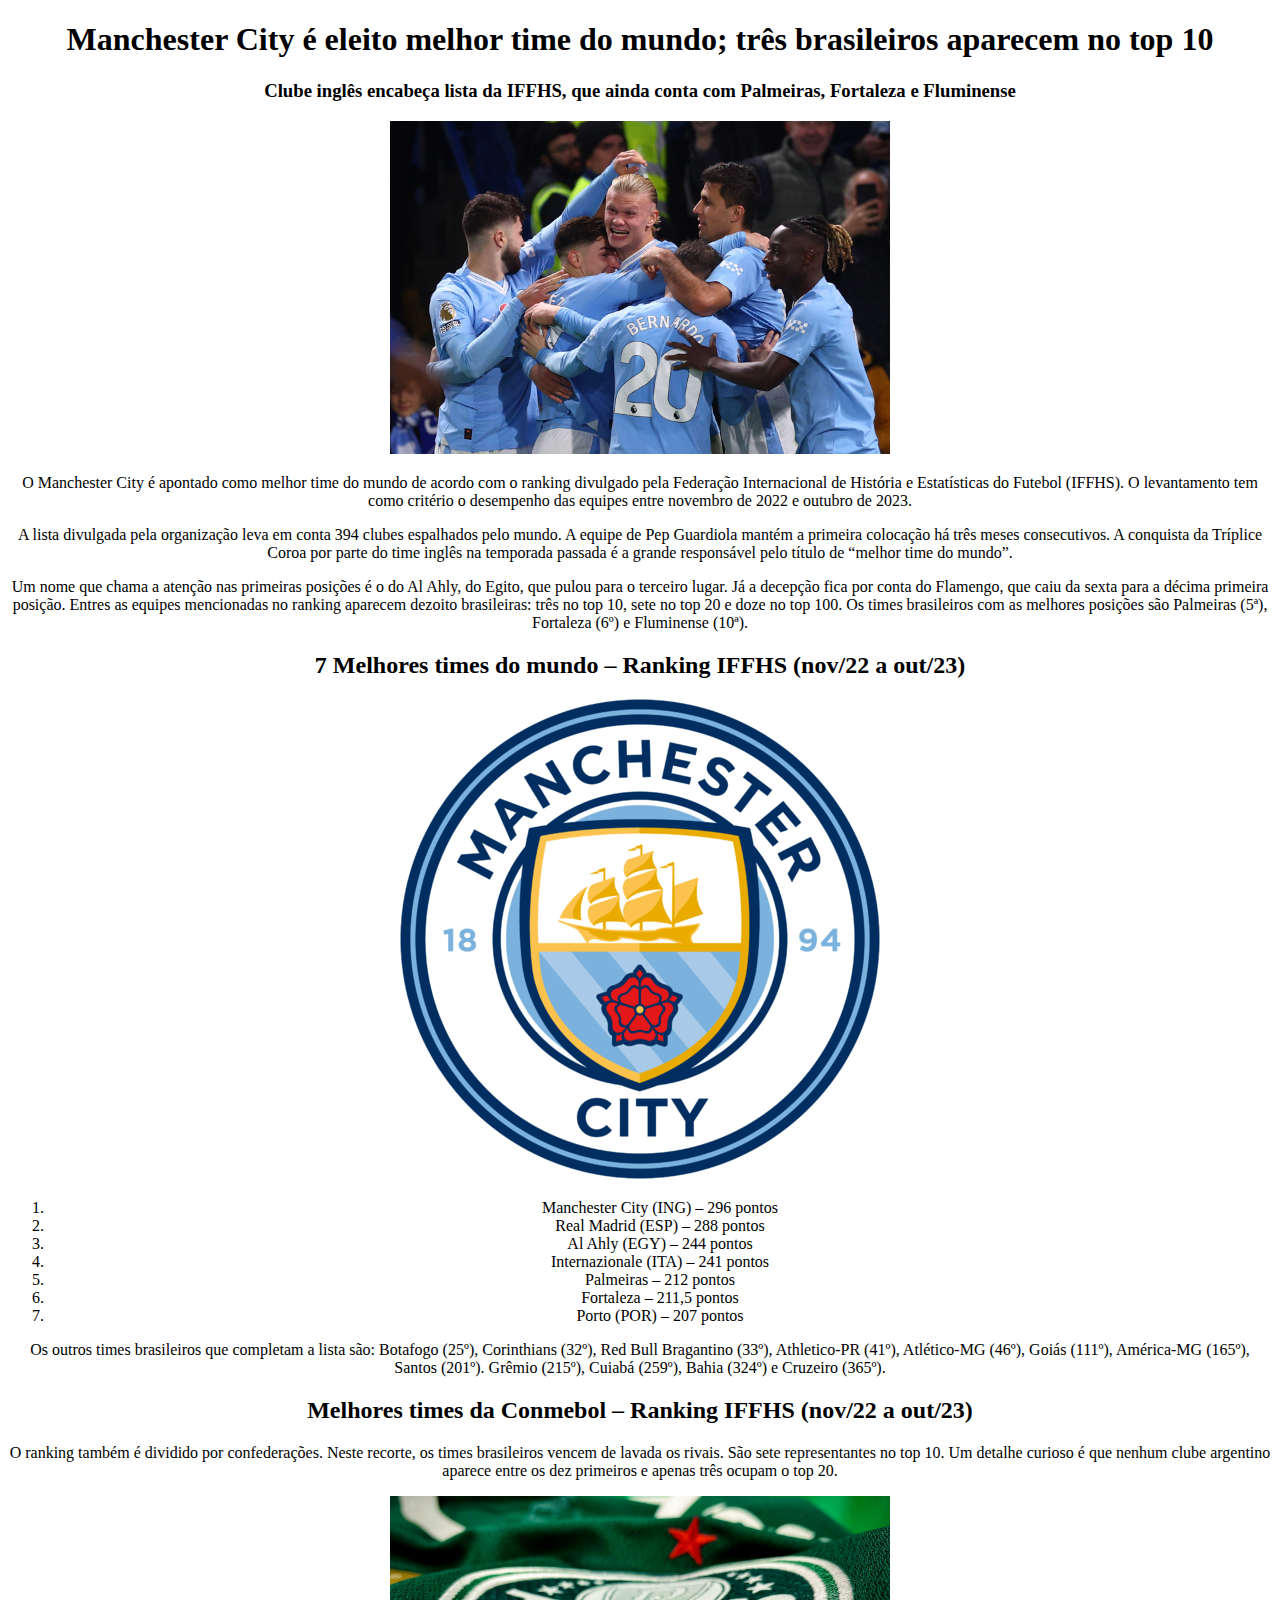
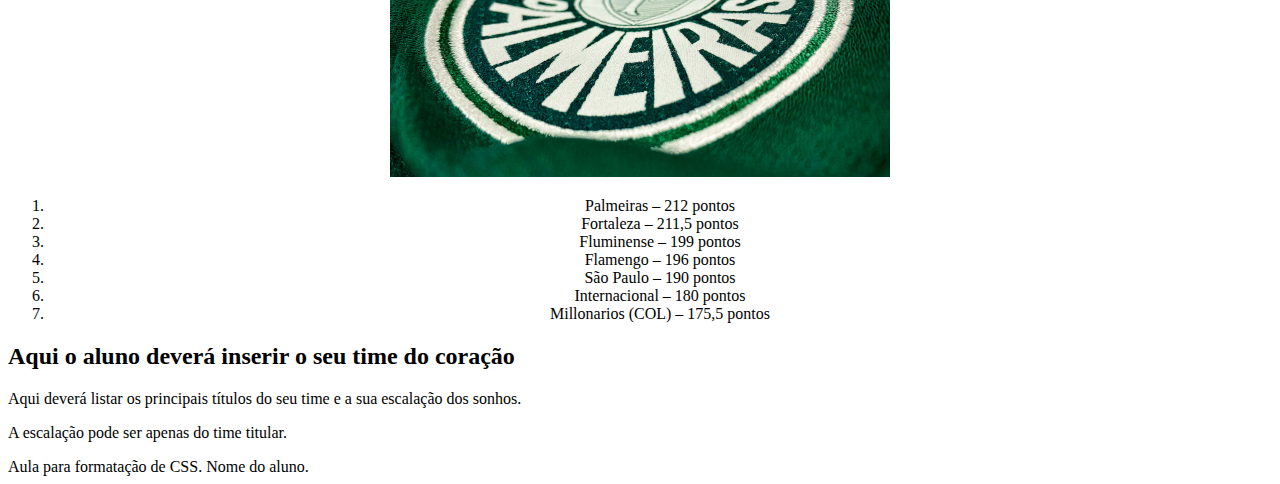
==== index.html @ a040b24a "Add files via upload" ====
<!DOCTYPE html>
<html lang="pt-br">
  <head>
    <meta charset="UTF-8" />
    <meta name="viewport" content="width=device-width, initial-scale=1.0" />
    <title>Ranking Melhores times</title>
    <link rel="stylesheet" href="estilo.css">
  </head>

  <!--Essa página foi criada utilizando como o texto do artigo do shttps://www.cnnbrasil.com.br/esportes/futebol/flamengo/manchester-city-e-eleito-melhor-time-do-mundo-tres-brasileiros-aparecem-no-top-10/ 
Autor: João Ricardo. CNN - 15/11/2023 às 16:35 -->
  <body>
    <div class="conteudo-principal">
      <h1>
        Manchester City é eleito melhor time do mundo; três brasileiros aparecem
        no top 10
      </h1>
      <h3>
        Clube inglês encabeça lista da IFFHS, que ainda conta com Palmeiras,
        Fortaleza e Fluminense
      </h3>

      <img id="jogadores" src="img/foot.jpg" alt="futebol">

      <p>
        O Manchester City é apontado como melhor time do mundo de acordo com o
        ranking divulgado pela Federação Internacional de História e
        Estatísticas do Futebol (IFFHS). O levantamento tem como critério o
        desempenho das equipes entre novembro de 2022 e outubro de 2023.
      </p>

      <p>
        A lista divulgada pela organização leva em conta 394 clubes espalhados
        pelo mundo. A equipe de Pep Guardiola mantém a primeira colocação há
        três meses consecutivos. A conquista da Tríplice Coroa por parte do time
        inglês na temporada passada é a grande responsável pelo título de
        “melhor time do mundo”.
      </p>

      <p>
        Um nome que chama a atenção nas primeiras posições é o do Al Ahly, do
        Egito, que pulou para o terceiro lugar. Já a decepção fica por conta do
        Flamengo, que caiu da sexta para a décima primeira posição. Entres as
        equipes mencionadas no ranking aparecem dezoito brasileiras: três no top
        10, sete no top 20 e doze no top 100. Os times brasileiros com as
        melhores posições são Palmeiras (5ª), Fortaleza (6º) e Fluminense (10ª).
      </p>
    </div>


    <div class="conteudo-lista">
        <h2>7 Melhores times do mundo – Ranking IFFHS (nov/22 a out/23)</h2>
        <img src="img/Manchester.png" alt="emblema manchester city">
        <ol>
            <li>Manchester City (ING) – 296 pontos</li>
            <li>Real Madrid (ESP) – 288 pontos</li>
            <li>Al Ahly (EGY) – 244 pontos</li>
            <li>Internazionale (ITA) – 241 pontos</li>
            <li>Palmeiras – 212 pontos</li>
            <li>Fortaleza – 211,5 pontos</li>
            <li>Porto (POR) – 207 pontos</li>
        </ol>

        <p>Os outros times brasileiros que completam a lista são: Botafogo (25º), Corinthians (32º), Red Bull Bragantino (33º), Athletico-PR (41º), Atlético-MG (46º), Goiás (111º), América-MG (165º), Santos (201º). Grêmio (215º), Cuiabá (259º), Bahia (324º) e Cruzeiro (365º).</p>
    </div>   
    
    <div class="conteudo-lista">
        <h2>Melhores times da Conmebol – Ranking IFFHS (nov/22 a out/23)</h2>
        <p>O ranking também é dividido por confederações. Neste recorte, os times brasileiros vencem de lavada os rivais. São sete representantes no top 10. Um detalhe curioso é que nenhum clube argentino aparece entre os dez primeiros e apenas três ocupam o top 20.</p>

        <img id="palm" src="img/palmeiras.jpg" alt="">

        <ol>
            <li>Palmeiras – 212 pontos</li>
            <li>Fortaleza – 211,5 pontos</li>
            <li>Fluminense – 199 pontos</li>
            <li>Flamengo – 196 pontos</li>
            <li>São Paulo – 190 pontos</li>
            <li>Internacional – 180 pontos</li>
            <li>Millonarios (COL) – 175,5 pontos</li>
        </ol>

    </div>

    <div class="meu-time">
      <h2>Aqui o aluno deverá inserir o seu time do coração</h2>
      <p>Aqui deverá listar os principais títulos do seu time e a sua escalação dos sonhos.</p>
      <p>A escalação pode ser apenas do time titular.</p>


    </div>

    <footer>Aula para formatação de CSS. Nome do aluno.</footer>
  </body>
</html>
---- estilo.css ----
#jogadores{
    width: 500px;
}

#palm{
    width: 500px;
}

.conteudo-principal{
    text-align: center;
}
.conteudo-lista{
    text-align: center;
}
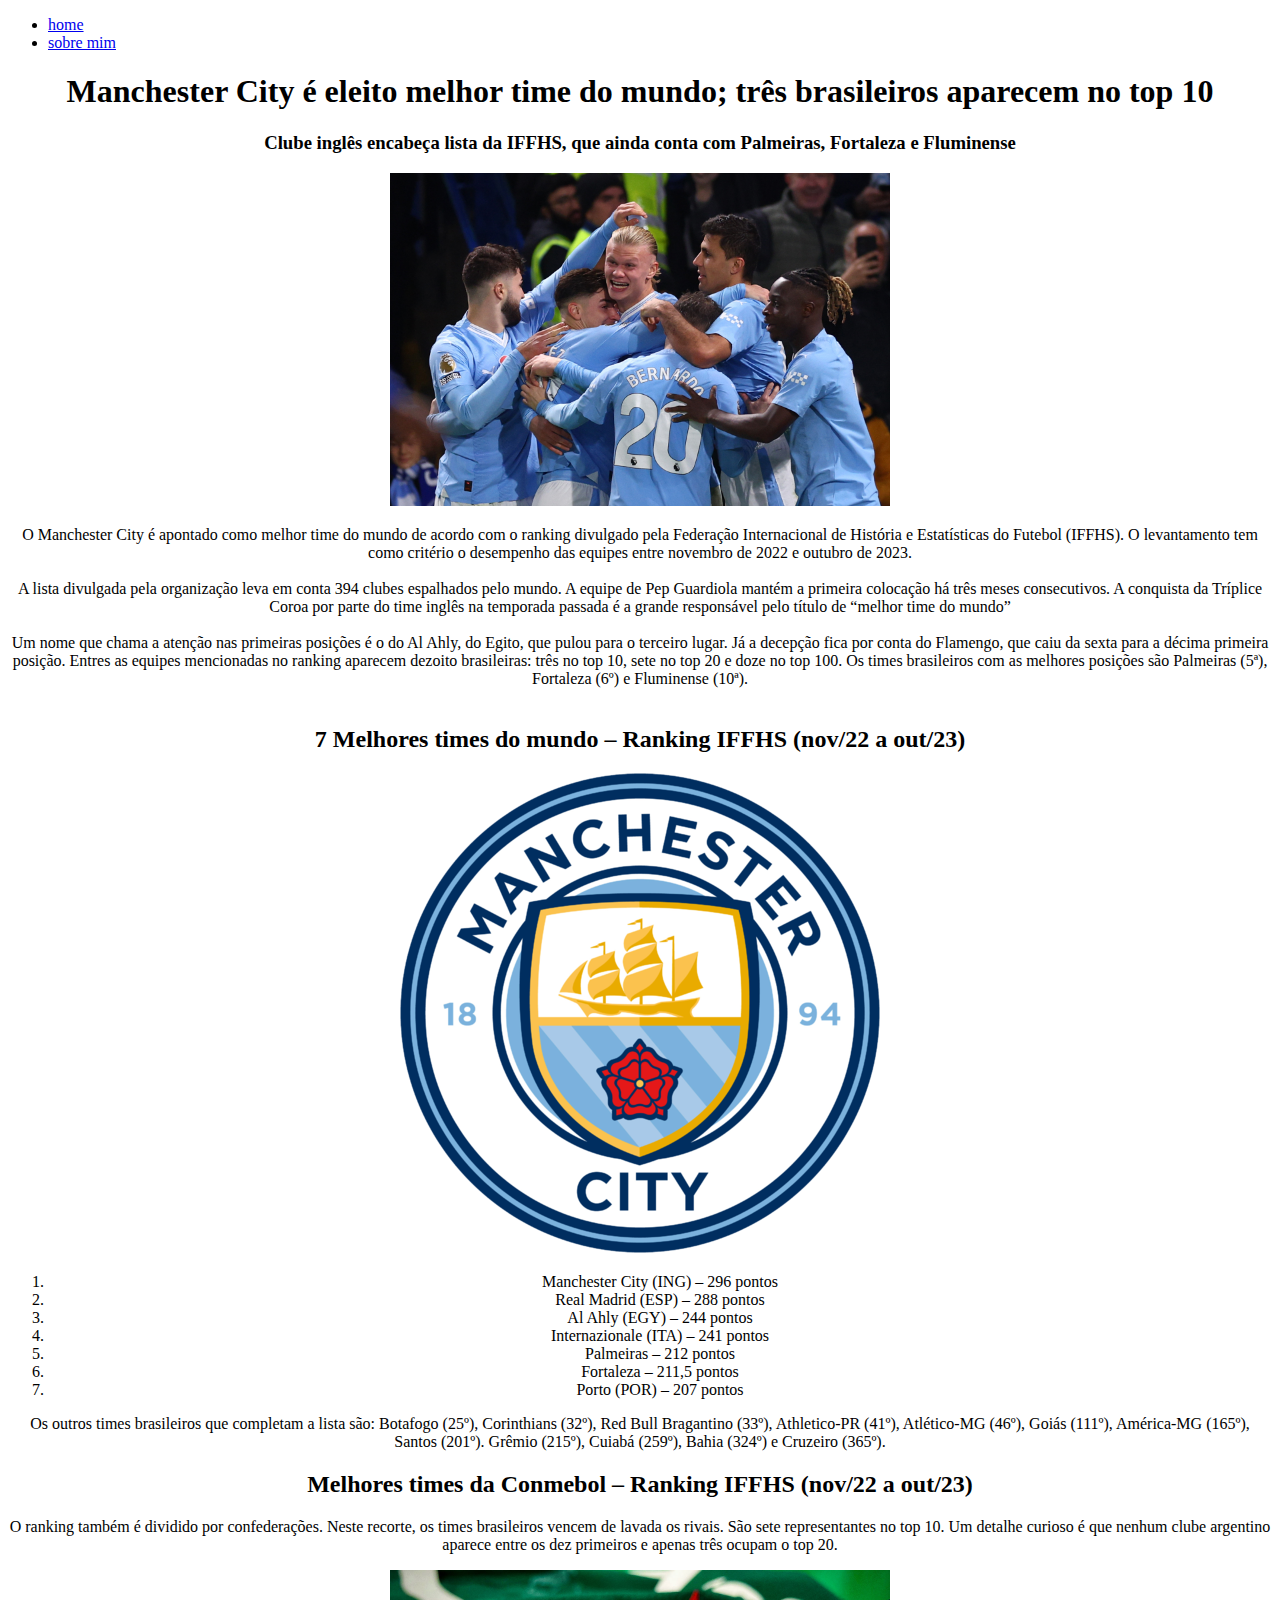
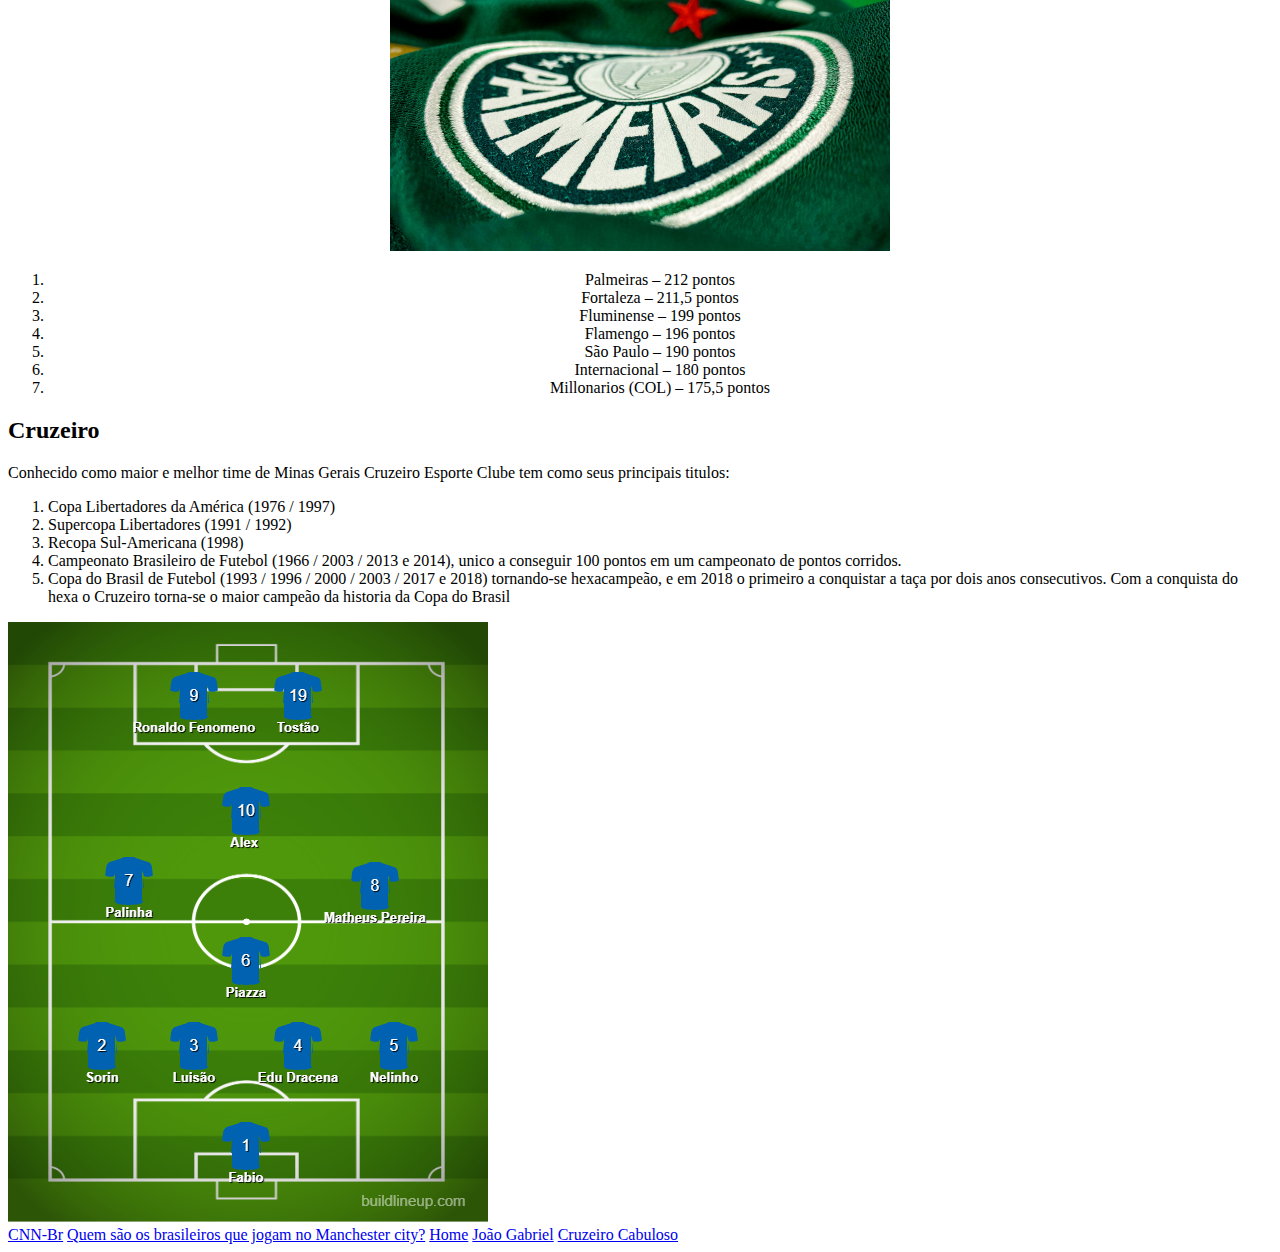
==== commit 8d33b508: "Add files via upload" ====
--- a/index.html
+++ b/index.html
@@ -9,48 +9,52 @@
 
   <!--Essa página foi criada utilizando como o texto do artigo do shttps://www.cnnbrasil.com.br/esportes/futebol/flamengo/manchester-city-e-eleito-melhor-time-do-mundo-tres-brasileiros-aparecem-no-top-10/ 
 Autor: João Ricardo. CNN - 15/11/2023 às 16:35 -->
-  <body>
+  <body >
+
+    <header>
+      <div>
+        <ul>
+          <li id="lado"><a href="index.html">home</a></li>
+          <li id="lado"><a href="sobremim.html">sobre mim</a></li> 
+        </ul>
+      </div>
+    </header>
     <div class="conteudo-principal">
       <h1>
         Manchester City é eleito melhor time do mundo; três brasileiros aparecem
-        no top 10
+        no top 10 
       </h1>
-      <h3>
-        Clube inglês encabeça lista da IFFHS, que ainda conta com Palmeiras,
-        Fortaleza e Fluminense
-      </h3>
-
-      <img id="jogadores" src="img/foot.jpg" alt="futebol">
+        <h3>
+          Clube inglês encabeça lista da IFFHS, que ainda conta com Palmeiras,
+          Fortaleza e Fluminense
+        </h3>
+      <img  id="jogadores" src="img/foot.jpg" alt="futebol">
 
       <p>
         O Manchester City é apontado como melhor time do mundo de acordo com o
         ranking divulgado pela Federação Internacional de História e
         Estatísticas do Futebol (IFFHS). O levantamento tem como critério o
-        desempenho das equipes entre novembro de 2022 e outubro de 2023.
-      </p>
-
-      <p>
+        desempenho das equipes entre novembro de 2022 e outubro de 2023. <br><br>
+      
         A lista divulgada pela organização leva em conta 394 clubes espalhados
         pelo mundo. A equipe de Pep Guardiola mantém a primeira colocação há
         três meses consecutivos. A conquista da Tríplice Coroa por parte do time
         inglês na temporada passada é a grande responsável pelo título de
-        “melhor time do mundo”.
-      </p>
-
-      <p>
+        “melhor time do mundo”<br><br>
+      
         Um nome que chama a atenção nas primeiras posições é o do Al Ahly, do
         Egito, que pulou para o terceiro lugar. Já a decepção fica por conta do
         Flamengo, que caiu da sexta para a décima primeira posição. Entres as
         equipes mencionadas no ranking aparecem dezoito brasileiras: três no top
         10, sete no top 20 e doze no top 100. Os times brasileiros com as
-        melhores posições são Palmeiras (5ª), Fortaleza (6º) e Fluminense (10ª).
+        melhores posições são Palmeiras (5ª), Fortaleza (6º) e Fluminense (10ª). <br><br>
       </p>
     </div>
 
 
     <div class="conteudo-lista">
         <h2>7 Melhores times do mundo – Ranking IFFHS (nov/22 a out/23)</h2>
-        <img src="img/Manchester.png" alt="emblema manchester city">
+        <img id="man" src="img/Manchester.png" alt="emblema manchester city">
         <ol>
             <li>Manchester City (ING) – 296 pontos</li>
             <li>Real Madrid (ESP) – 288 pontos</li>
@@ -68,7 +72,7 @@
         <h2>Melhores times da Conmebol – Ranking IFFHS (nov/22 a out/23)</h2>
         <p>O ranking também é dividido por confederações. Neste recorte, os times brasileiros vencem de lavada os rivais. São sete representantes no top 10. Um detalhe curioso é que nenhum clube argentino aparece entre os dez primeiros e apenas três ocupam o top 20.</p>
 
-        <img id="palm" src="img/palmeiras.jpg" alt="">
+        <img id="palm" src="img/palmeiras.jpg" alt="camisa do palmeiras">
 
         <ol>
             <li>Palmeiras – 212 pontos</li>
@@ -83,13 +87,28 @@
     </div>
 
     <div class="meu-time">
-      <h2>Aqui o aluno deverá inserir o seu time do coração</h2>
-      <p>Aqui deverá listar os principais títulos do seu time e a sua escalação dos sonhos.</p>
-      <p>A escalação pode ser apenas do time titular.</p>
+      <h2>Cruzeiro</h2>
+      <p>Conhecido como maior e melhor time de Minas Gerais Cruzeiro Esporte Clube tem como seus principais titulos:</p>
+      <ol>
+        <li> Copa Libertadores da América (1976 / 1997)</li>
+        <li> Supercopa Libertadores (1991 / 1992)</li>
+        <li> Recopa Sul-Americana (1998) </li>
+        <li> Campeonato Brasileiro de Futebol (1966 / 2003 / 2013 e 2014), unico a conseguir 100 pontos em um campeonato de pontos corridos.</li>
+        <li> Copa do Brasil de Futebol (1993 / 1996 / 2000 / 2003 / 2017 e 2018) tornando-se hexacampeão, e em 2018 o primeiro a conquistar a taça por dois anos consecutivos. Com a conquista do hexa o Cruzeiro torna-se o maior campeão da historia da Copa do Brasil</li>
+
+      </ol>
+      <img src="img/timesonho.png" alt="escalação dos sonhos do cruzeiro">
 
 
     </div>
 
-    <footer>Aula para formatação de CSS. Nome do aluno.</footer>
+    <footer>
+      <a id="roda" href="https://www.cnnbrasil.com.br/esportes/futebol/flamengo/manchester-city-e-eleito-melhor-time-do-mundo-tres-brasileiros-aparecem-no-top-10/ ">CNN-Br</a>
+      <a id="roda" href="https://www.sambafoot.com/br/foi-pro-exterior/quem-sao-brasileiros-jogam-manchester-city">Quem são os brasileiros que jogam no Manchester city?</a>
+      <a id="roda" href="index.html">Home</a>
+      <a id="roda" href="sobremim.html">João Gabriel</a>
+      <a id="roda" href="https://pt.wikipedia.org/wiki/T%C3%ADtulos_do_Cruzeiro_Esporte_Clube">Cruzeiro Cabuloso</a>
+      
+    </footer>
   </body>
 </html>
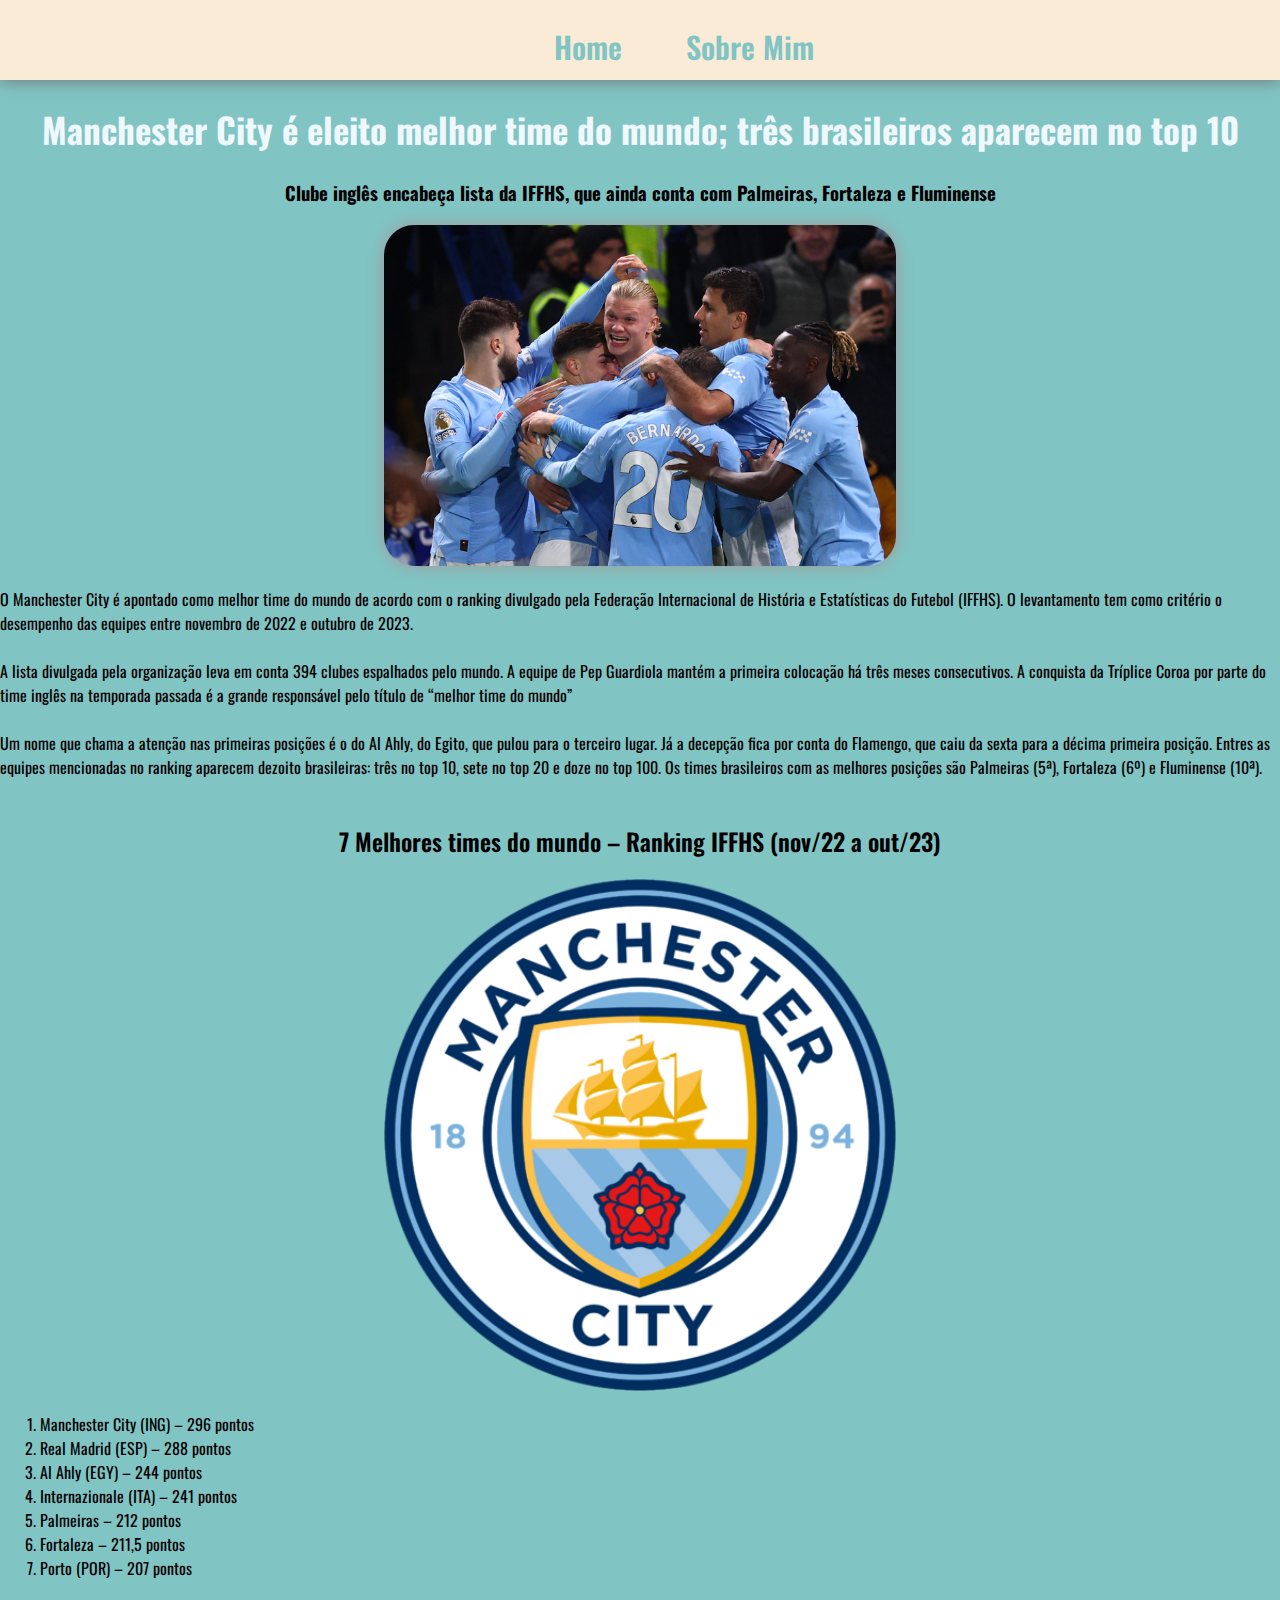
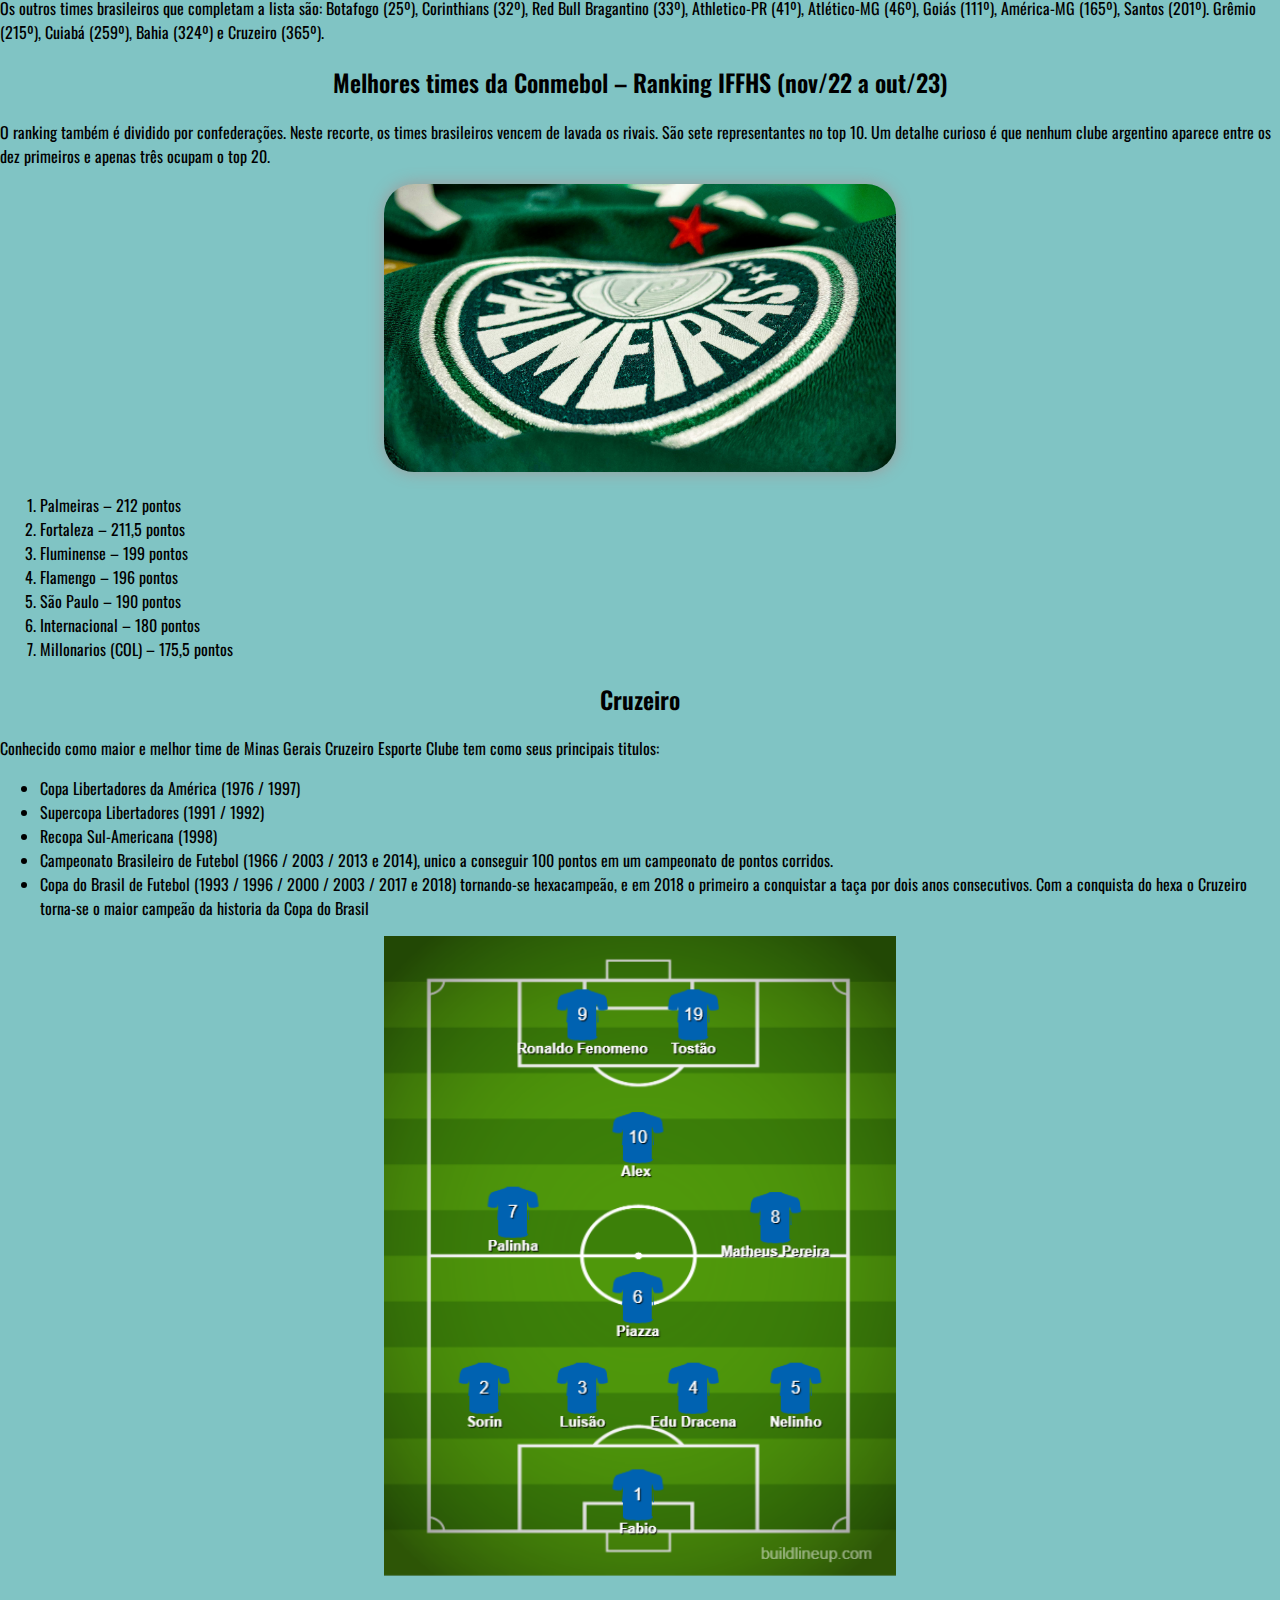
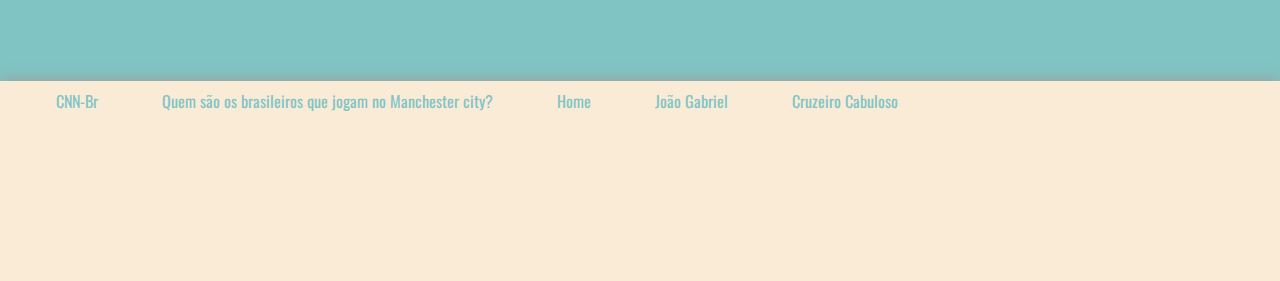
==== commit da68d2f5: "Add files via upload" ====
--- a/index.html
+++ b/index.html
@@ -13,9 +13,9 @@
 
     <header>
       <div>
-        <ul>
-          <li id="lado"><a href="index.html">home</a></li>
-          <li id="lado"><a href="sobremim.html">sobre mim</a></li> 
+        <ul id="cab">
+          <li id="lado"><a href="index.html">Home</a></li>
+          <li id="lado"><a href="sobremim.html">Sobre Mim</a></li> 
         </ul>
       </div>
     </header>
@@ -86,18 +86,18 @@
 
     </div>
 
-    <div class="meu-time">
+    <div class="meu-time conteudo-lista" >
       <h2>Cruzeiro</h2>
       <p>Conhecido como maior e melhor time de Minas Gerais Cruzeiro Esporte Clube tem como seus principais titulos:</p>
-      <ol>
+      <ul>
         <li> Copa Libertadores da América (1976 / 1997)</li>
         <li> Supercopa Libertadores (1991 / 1992)</li>
         <li> Recopa Sul-Americana (1998) </li>
         <li> Campeonato Brasileiro de Futebol (1966 / 2003 / 2013 e 2014), unico a conseguir 100 pontos em um campeonato de pontos corridos.</li>
         <li> Copa do Brasil de Futebol (1993 / 1996 / 2000 / 2003 / 2017 e 2018) tornando-se hexacampeão, e em 2018 o primeiro a conquistar a taça por dois anos consecutivos. Com a conquista do hexa o Cruzeiro torna-se o maior campeão da historia da Copa do Brasil</li>
 
-      </ol>
-      <img src="img/timesonho.png" alt="escalação dos sonhos do cruzeiro">
+      </ul>
+      <img id="esc" src="img/timesonho.png" alt="escalação dos sonhos do cruzeiro">
 
 
     </div>
--- a/estilo.css
+++ b/estilo.css
@@ -1,14 +1,107 @@
+@import url('https://fonts.googleapis.com/css2?family=Oswald:wght@200..700&display=swap');
+body{
+    background-color: rgb(128, 196, 196);
+    font-family: "Oswald", sans-serif;
+    font-optical-sizing: auto;
+    font-weight: weight;
+     margin: 0%;
+    height: 1000px;
+}
+h1{
+    color: aliceblue;
+    text-align: center;
+    font-size: 35px;
+    
+}
+h2{
+    text-align: center;
+    font-weight: 600;
+}
+
+
+header{
+    height: 80px;
+    display: flex;
+    justify-content: center;
+    background-color: antiquewhite;
+    box-shadow: 0 0 1rem rgb(114, 109, 109);
+}
+
+#cab{
+    display: flex;
+}
+
+#lado{
+    list-style-type: none;
+    cursor: pointer;
+    color:  rgb(128, 196, 196);
+    padding-left: 3rem;
+    font-weight: 600;
+    font-size: 30px;
+    margin: 8px;
+}
+
 #jogadores{
-    width: 500px;
+        width: 40%;
+        border-radius: 30px;
+        box-shadow: 0 0 1rem rgb(161, 153, 153);
+}
+
+#man{
+     width: 40%;
 }
 
 #palm{
-    width: 500px;
+     width: 40%;
+     border-radius: 30px;
+     box-shadow: 0 0 1rem rgb(161, 153, 153);
 }
-
+#timesonho{
+    border-radius: 30px;
+    box-shadow: 0 0 1rem rgb(161, 153, 153);
+}
+#esc{
+    width: 40%;
+}
 .conteudo-principal{
     text-align: center;
 }
 .conteudo-lista{
     text-align: center;
 }
+.meutime{
+    text-align: center;
+}
+p{
+    text-align: left;
+}
+li{
+    text-align: left;
+}
+
+#blu{
+       color: rgb(128, 196, 196) ; 
+    }
+
+footer{
+    background-color: antiquewhite;
+    box-shadow: 0 0 1rem rgb(161, 153, 153);
+    height: 200px;
+    display: flex;
+    margin-top: 100px;
+}
+#roda{
+    padding-left: 3rem;
+    margin: 8px;
+}
+a:link {
+    color: rgb(128, 196, 196) ; 
+    text-decoration: none;
+  }
+
+a:visited{
+    color: rgb(128, 196, 196) ; 
+}
+a:hover , a:active{
+    color: blue;
+}
